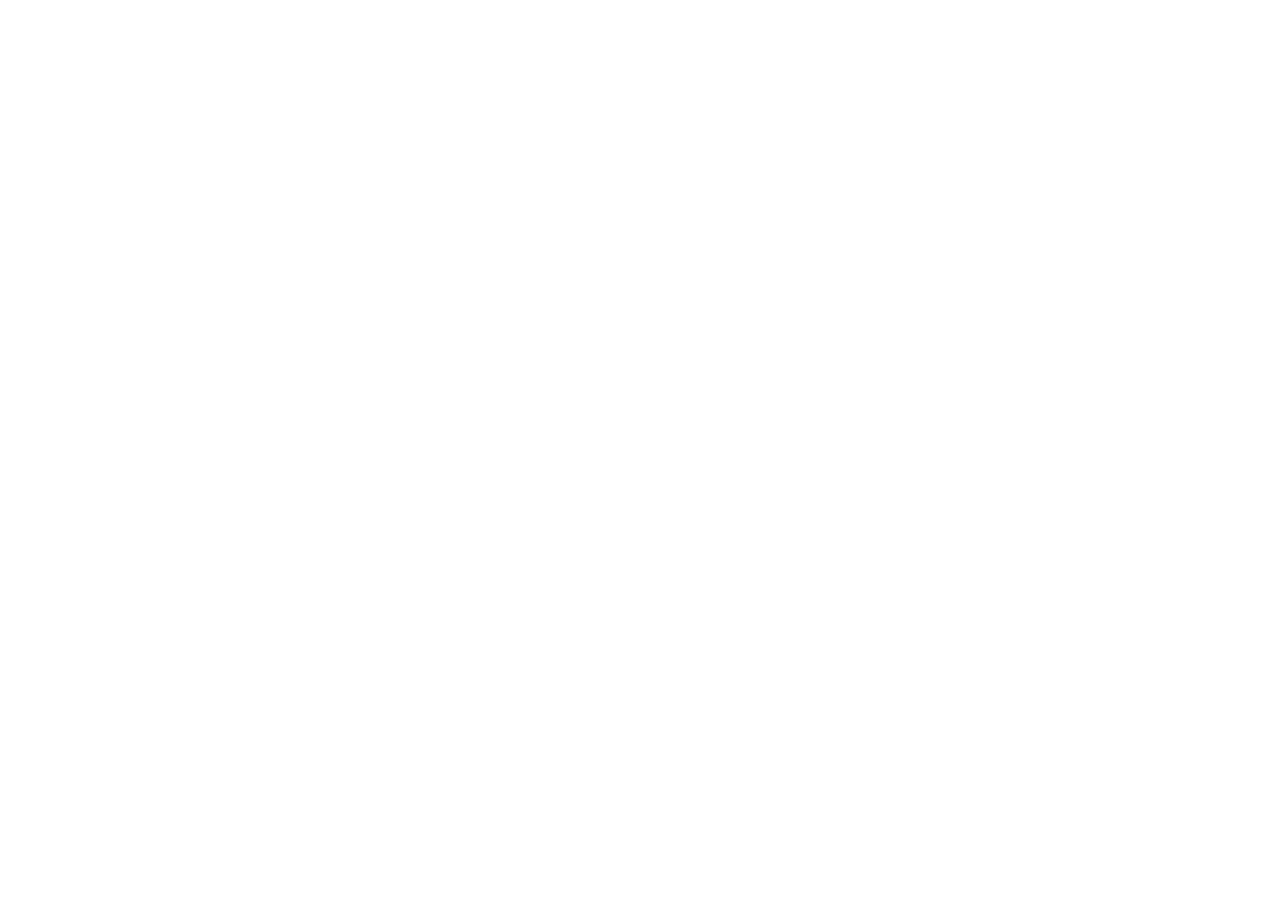
==== index.html @ 0b137566 "Added index.html file" ====
<!DOCTYPE html>
<html lang="en">
<head>
    <meta charset="UTF-8">
    <meta http-equiv="X-UA-Compatible" content="IE=edge">
    <meta name="viewport" content="width=device-width, initial-scale=1.0">
    <title>Document</title>
</head>
<body>
    
</body>
</html>
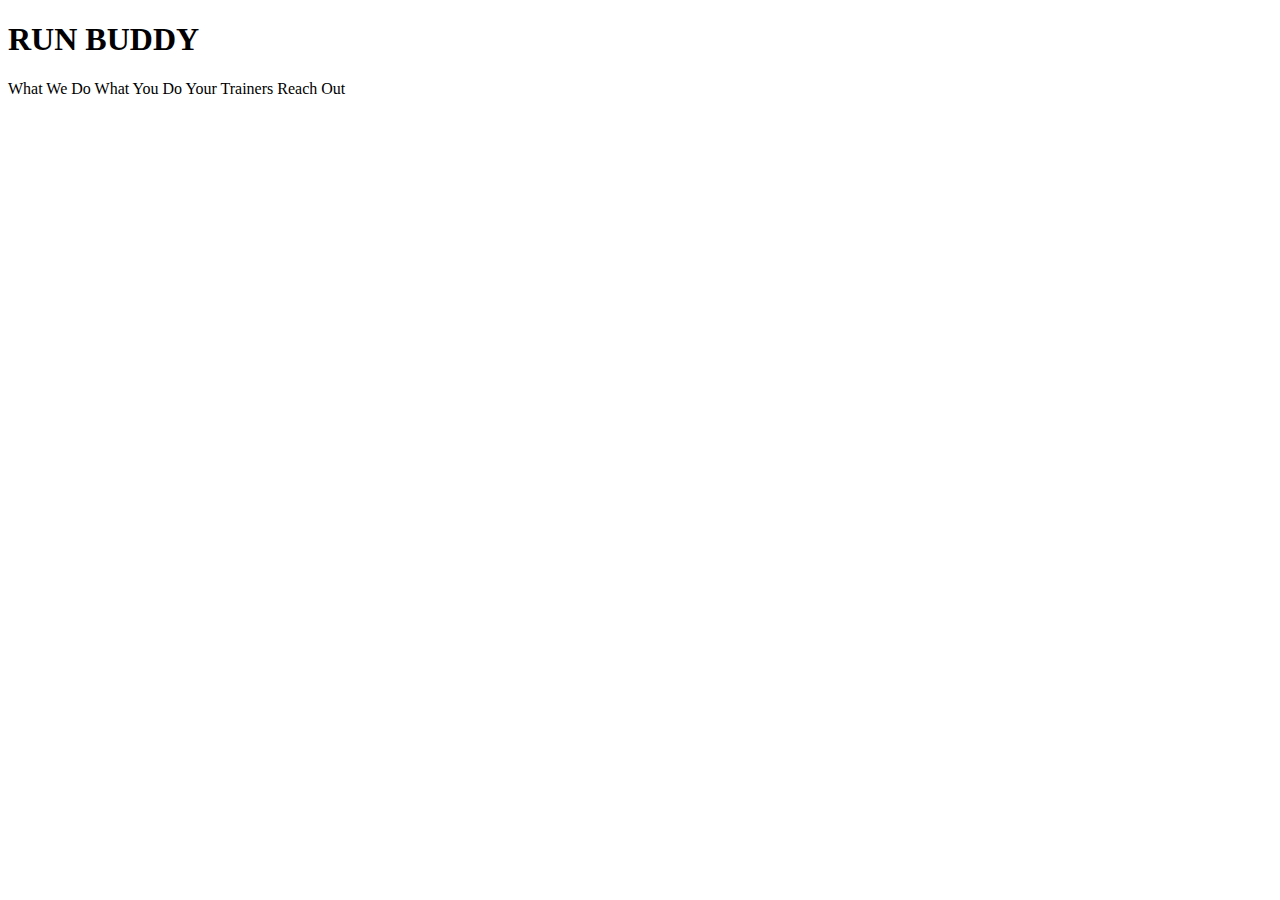
==== commit 9f1961f1: "add more link text" ====
--- a/index.html
+++ b/index.html
@@ -7,6 +7,7 @@
     <title>Document</title>
 </head>
 <body>
-    
+        <h1>RUN BUDDY</h1>
+        What We Do What You Do Your Trainers Reach Out
 </body>
 </html>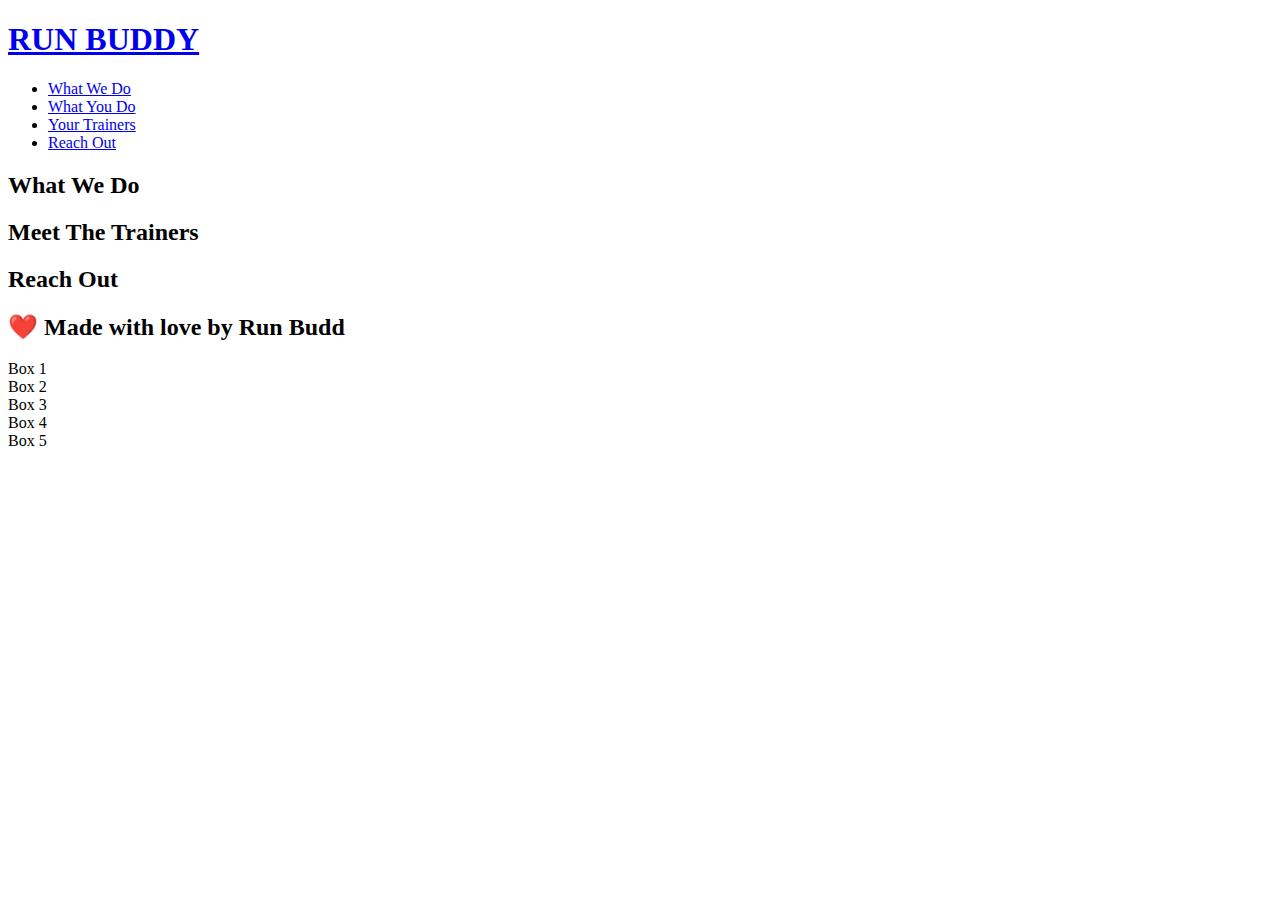
==== commit ae80e526: "add changes" ====
--- a/index.html
+++ b/index.html
@@ -7,7 +7,57 @@
     <title>Document</title>
 </head>
 <body>
-        <h1>RUN BUDDY</h1>
-        What We Do What You Do Your Trainers Reach Out
+    <header>
+        <h1>
+            <a href="/">RUN BUDDY</a>
+        </h1>
+    <!--This <a allow you to have hypertext the blue setting to a site. Unordered list-->
+        <nav>
+            <ul>
+                <li>
+                    <a href= "#what-we-do">What We Do</a>
+                </li>
+                <li>
+                    <a href= "#what-you-do">What You Do</a>
+                </li>
+                <li>
+                    <a href="#your-trainers">Your Trainers</a>
+                </li>
+                <li>
+                    <a href="#reach-out">Reach Out</a>
+                </li>
+            </ul>
+        </nav>
+    </header>
+    <section> </section>
+
+    <section> 
+        <h2>What We Do</h2>
+    </section>
+
+    <section> 
+        <h2>Meet The Trainers</h2>
+    </section>
+
+    <section> 
+        <h2>Reach Out</h2>
+    </section>
+
+    <footer> 
+        <h2>❤️ Made with love by Run Budd </h2>
+    </footer>
+
+        <div>Box 1</div>
+
+        <div> 
+            Box 2 
+
+            <div> Box 3
+
+                <div> Box 4</div>
+                <div> Box 5</div>
+            </div>
+        <!--By adding the &copy you are adding the copy emoji sign-->
+    </footer>
 </body>
 </html>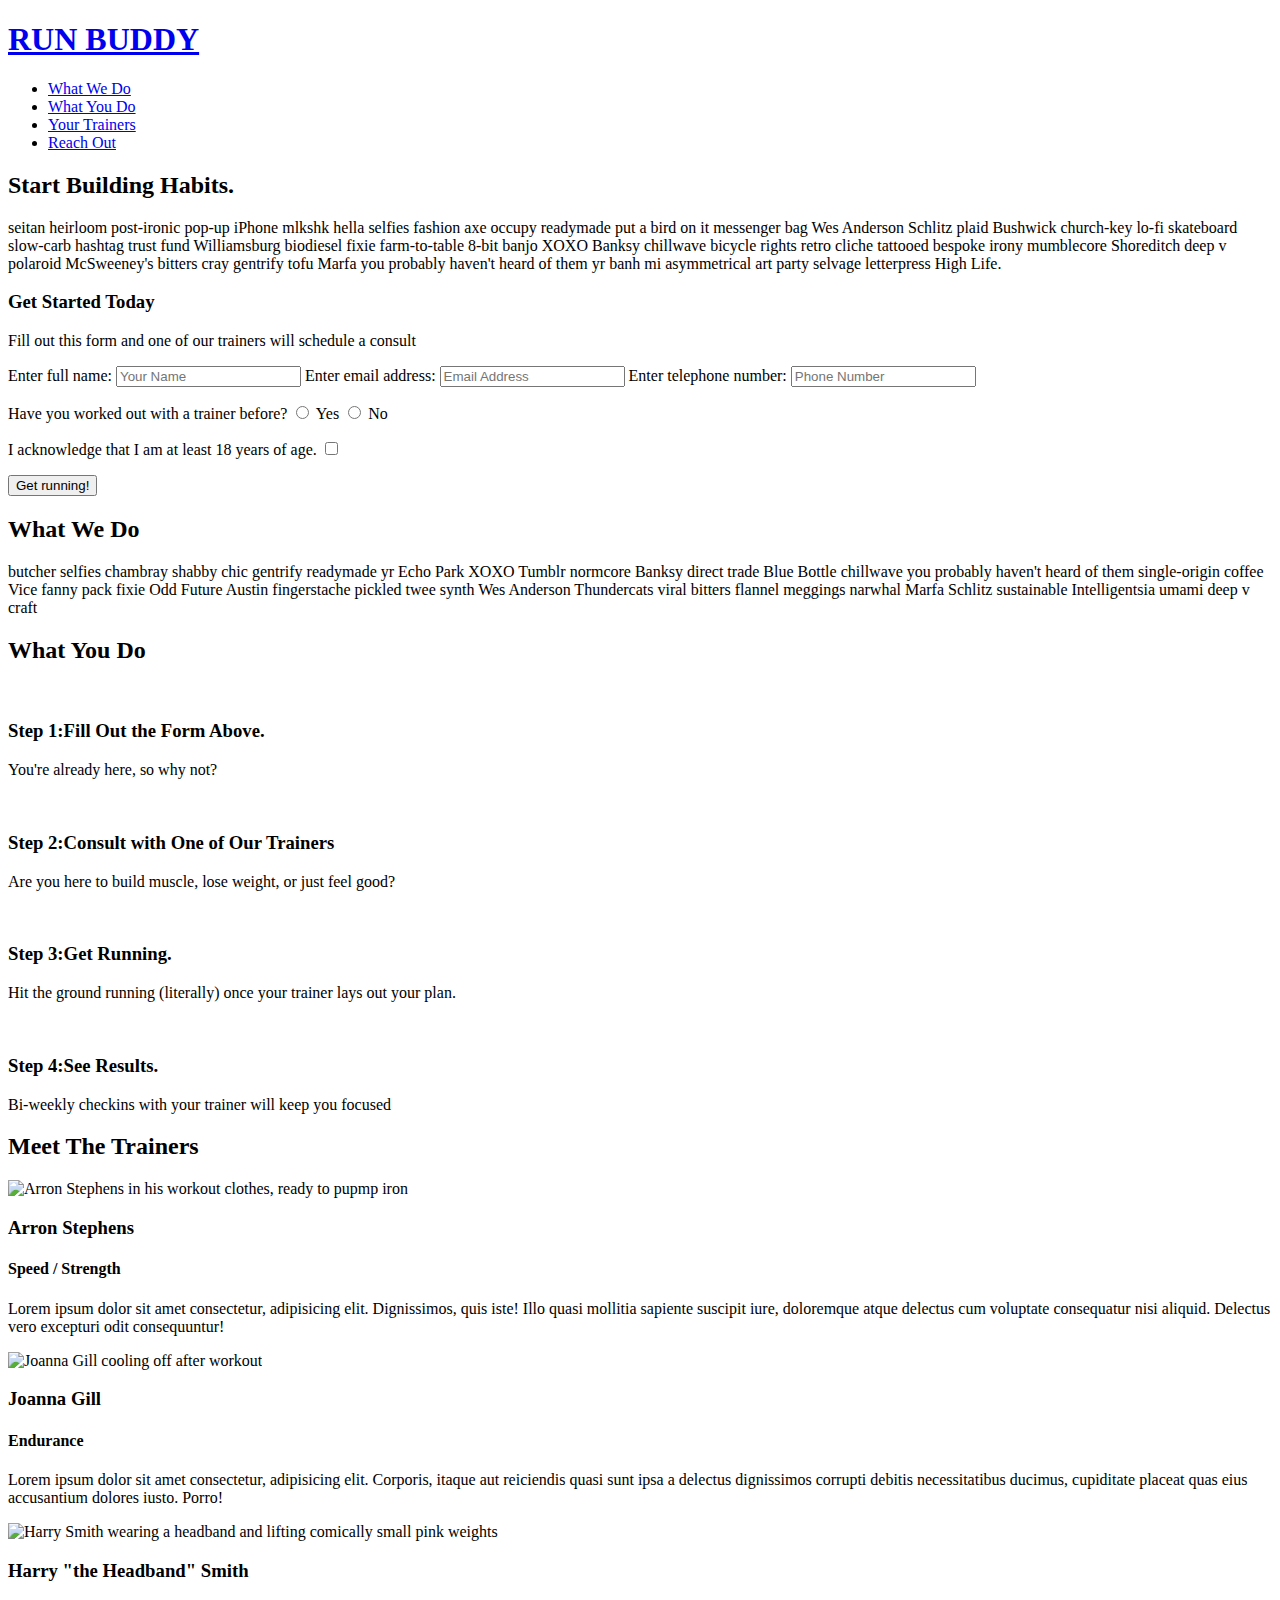
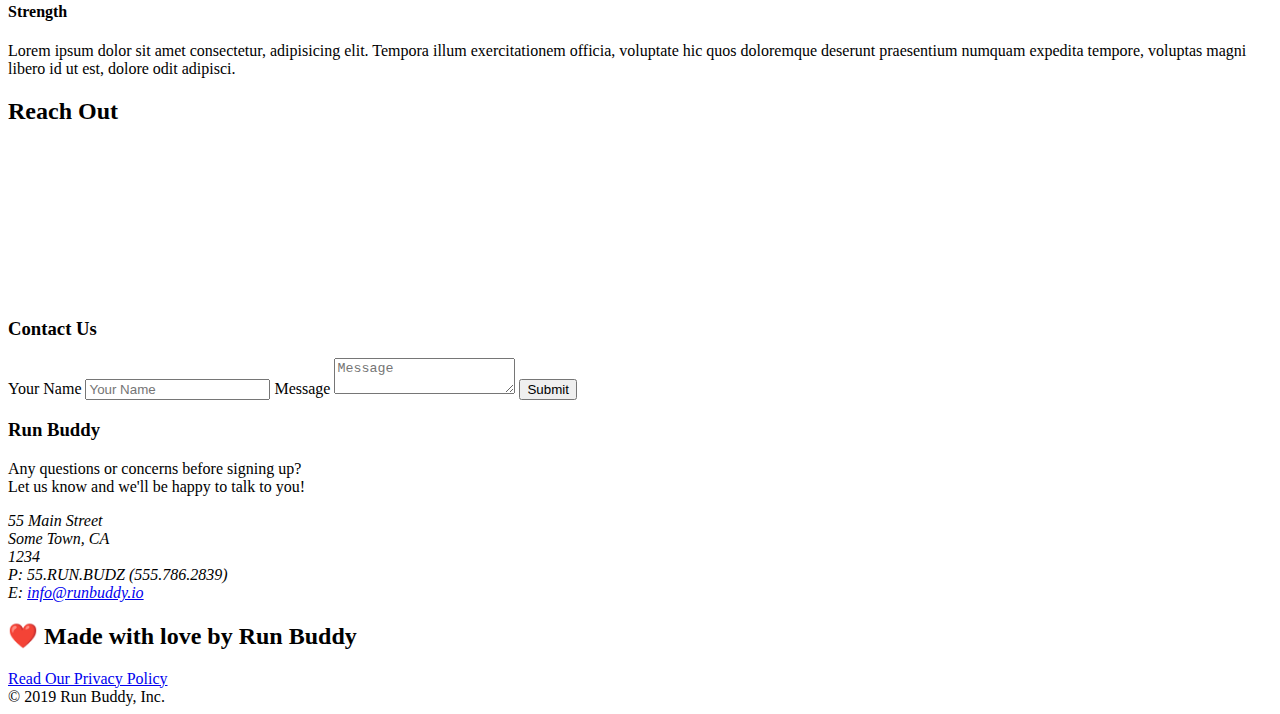
==== commit 34384346: "add contact form" ====
--- a/index.html
+++ b/index.html
@@ -2,11 +2,13 @@
 <html lang="en">
 <head>
     <meta charset="UTF-8">
-    <meta http-equiv="X-UA-Compatible" content="IE=edge">
-    <meta name="viewport" content="width=device-width, initial-scale=1.0">
-    <title>Document</title>
+    <title>Run Buddy</title>
+    <link rel='stylesheet' href="./assets/css/secondary-styles.css" />
+    <link rel="stylesheet" href="./assets/css/style.css" />
+    
 </head>
 <body>
+    <!--navigator-->
     <header>
         <h1>
             <a href="/">RUN BUDDY</a>
@@ -14,7 +16,9 @@
     <!--This <a allow you to have hypertext the blue setting to a site. Unordered list-->
         <nav>
             <ul>
-                <li>
+                <!--List items element-->
+                <li>
+                    <!--Anchor element-->
                     <a href= "#what-we-do">What We Do</a>
                 </li>
                 <li>
@@ -29,35 +33,173 @@
             </ul>
         </nav>
     </header>
-    <section> </section>
+    <!--hero/jumbotron-->
+    <section class="hero">
+        <div class="hero-cta">
+            <h2>Start Building Habits.</h2>
+            <p> seitan heirloom post-ironic pop-up iPhone mlkshk hella selfies fashion axe occupy readymade put a bird on it messenger bag Wes Anderson Schlitz plaid 
+                Bushwick church-key lo-fi skateboard slow-carb hashtag trust fund Williamsburg biodiesel fixie farm-to-table 8-bit banjo XOXO Banksy chillwave 
+                bicycle rights retro cliche tattooed bespoke irony mumblecore Shoreditch deep v polaroid McSweeney's bitters cray gentrify tofu Marfa you probably haven't 
+                heard of them yr banh mi asymmetrical art party selvage letterpress High Life.
+            </p>
+        </div>
+        <div class="hero-form">
+            <h3>Get Started Today</h3>
+            <p>Fill out this form and one of our trainers will schedule a consult</p>
+            <!--add form element-->
+            <form>
+                <lable for="name">Enter full name:</lable>
+                <input type="text" placeholder="Your Name" name="name" id="name" 
+                    class="form-input" />
+                <lable for="email">Enter email address:</lable>
+                <input type="text" placeholder="Email Address" name="email" id="email" 
+                    class="form-input"/>
+                <lable for="phone">Enter telephone number:</lable>
+                <input type="text" placeholder="Phone Number" name="phone" id="phone" 
+                    class-input="form-input" />
+                <p> 
+                    Have you worked out with a trainer before?
+                    <input type="radio" name="trainer-confirm" id="trainer-yes" />
+                    <lable for="trainer-yes">Yes</lable>
+                    <input type="radio" name="trainer-confirm" id="trainer-no" />
+                    <lable for="trainer-no">No</lable>
+                </p>
+                <p>
+                    <lable for="checkbox" >
+                        I acknowledge that I am at least 18 years of age. 
+                    </lable>
+                    <input type="checkbox" name="checkpoint1" id="checkbox" />
+                </p>
+                <button type="submit">
+                    Get running!
+                </button>
+            </form>
+        </div>
+    </section>
+<!--"what we do" section-->
+    <section id="what-we-do" class="intro" >
+            <h2 class="section-title primary-border">What We Do</h2>
+        <p>butcher selfies chambray shabby chic gentrify readymade yr Echo Park XOXO 
+            Tumblr normcore Banksy direct trade Blue 
+            Bottle chillwave you probably haven't heard of them single-origin coffee Vice 
+            fanny pack fixie Odd Future Austin 
+            fingerstache pickled twee synth Wes Anderson Thundercats viral bitters 
+            flannel meggings narwhal Marfa Schlitz sustainable Intelligentsia umami deep v craft
+        </p>
+    </section>
+<!--"what you do" section-->
+    <section id="what-you-do" class="steps" >
+            <h2 class="section-title secondary-border">What You Do</h2>
+        <div>
+            <!--insert this img element-->
+            <img src="./assets/image/step-1.svg" alt="" />
+            <h3>Step 1:<span>Fill Out the Form Above.</span></h3>
+            <p>You're already here, so why not?</p>
+        </div>
+        
+        <div>
+            <img src="./assets/image/step-2.svg" alt="" />
+            <h3> Step 2:<span>Consult with One of Our Trainers</span></h3>
+            <p> Are you here to build muscle, lose weight, or just feel good?</p>
+        </div>
+        
+        <div>
+            <img src="./assets/image/step-3.svg" alt="" />
+            <h3>Step 3:<span>Get Running.</span></h3>
+            <p>Hit the ground running (literally) once your trainer lays out your plan.</p>
+        </div>
 
-    <section> 
-        <h2>What We Do</h2>
-    </section>
+        <div>
+            <img src="./assets/image/step-4.svg" alt="" />
+            <h3> Step 4:<span>See Results.</span></h3>
+            <p>Bi-weekly checkins with your trainer will keep you focused</p>
+        </div>
+    </section>
+    
+<!--"meet the trainers" section-->
+    <section id="your-trainers" class= "trainers">
+        <h2 class="section-title primary-border">Meet The Trainers</h2>
+        <article class= "trainer" >
+            <img src="./assets/image/trainer-1.jpg" alt="Arron Stephens in his workout clothes, ready to pupmp iron" />
+            <div class="trainer-bio text-left">
+                <h3>Arron Stephens</h3>
+                <h4>Speed / Strength</h4>
+                <p>
+                    Lorem ipsum dolor sit amet consectetur, adipisicing elit. Dignissimos, quis iste! Illo quasi mollitia sapiente suscipit iure, doloremque atque delectus cum voluptate consequatur nisi aliquid. Delectus vero excepturi odit consequuntur!
+                </p>
+            </div>
+        </article>
+        <article class= "trainer" >
+            <img src="./assets/image/trainer-2.jpg" alt="Joanna Gill cooling off after workout" />
+            <div class="trainer-bio text-right">
+                <h3>Joanna Gill</h3>
+                <h4>Endurance</h4>
+                <p>
+                    Lorem ipsum dolor sit amet consectetur, adipisicing elit. Corporis, itaque aut reiciendis quasi sunt ipsa a delectus dignissimos corrupti debitis necessitatibus ducimus, cupiditate placeat quas eius accusantium dolores iusto. Porro!
+                </p>
+            </div>
+        </article>
+        <article class= "trainer" >
+            <img src="./assets/image/trainer-3.jpg" alt="Harry Smith wearing a headband and lifting comically small pink weights" />
+            <div class="trainer-bio text-left">
+                <h3>Harry "the Headband" Smith</h3>
+                <h4>Strength</h4>
+                <p>
+                    Lorem ipsum dolor sit amet consectetur, adipisicing elit. Tempora illum exercitationem officia, voluptate hic quos doloremque deserunt praesentium numquam expedita tempore, voluptas magni libero id ut est, dolore odit adipisci.
+                </p>
+            </div>
+        </article>
+    </section>
+    
+    <!--"reach out" section-->
+    <section id="reach-out" class="contact">
+        <h2 class="section-title secondary-border">Reach Out</h2>
+        <div class="contact-info">
+            <iframe 
+                src="https://www.google.com/maps/embed?pb=!1m18!1m12!1m3!1d3023.260033609936!2d-111.89326678428553!3d40.734303379329454!2m3!1f0!2f0!3f0!3m2!1i1024!2i768!4f13.1!3m3!1m2!1s0x87528aef41200529%3A0x5f329911844191d6!2sS%20Main%20St%2C%20Salt%20Lake%20City%2C%20UT!5e0!3m2!1sen!2sus!4v1617166473925!5m2!1sen!2sus" 
+                style="border:0;" 
+                allowfullscreen="" 
+                loading="lazy">
+            </iframe>
+            <div class="contact-form">
+                <h3>Contact Us</h3>
+                <form>
+                   <label for="contact-name">Your Name</label>
+                   <input type="text" id="contact-name" placeholder="Your Name" />
+              
+                   <label for="contact-message">Message</label>
+                   <textarea id="contact-message" placeholder="Message"></textarea>
+              
+                   <button type="submit">Submit</button>
+                  </form>
+            </div>
+            <div>
+                <h3>Run Buddy</h3>
+                    <p>
+                        Any questions or concerns before signing up?
+                        <br/>
+                        Let us know and we'll be happy to talk to you!
+                    </p>
+                <address>
+                    55 Main Street <br/>
+                    Some Town, CA <br/>
+                    1234 <br/>
+                    P: 55.RUN.BUDZ (555.786.2839) <br/>
+                     E: <a href="mailto:info@runbuddy.io">info@runbuddy.io</a>
+                </address>
+            </div>
+        </div>
 
-    <section> 
-        <h2>Meet The Trainers</h2>
     </section>
 
-    <section> 
-        <h2>Reach Out</h2>
-    </section>
-
+<!--footer-->
     <footer> 
-        <h2>❤️ Made with love by Run Budd </h2>
-    </footer>
-
-        <div>Box 1</div>
-
-        <div> 
-            Box 2 
-
-            <div> Box 3
-
-                <div> Box 4</div>
-                <div> Box 5</div>
-            </div>
+        <h2>❤️ Made with love by Run Buddy </h2>
+        <div>
+             <a href="#">Read Our Privacy Policy</a><br /> 
+            &copy; 2019 Run Buddy, Inc. 
+        </div>
         <!--By adding the &copy you are adding the copy emoji sign-->
-    </footer>
+    </footer> 
 </body>
 </html>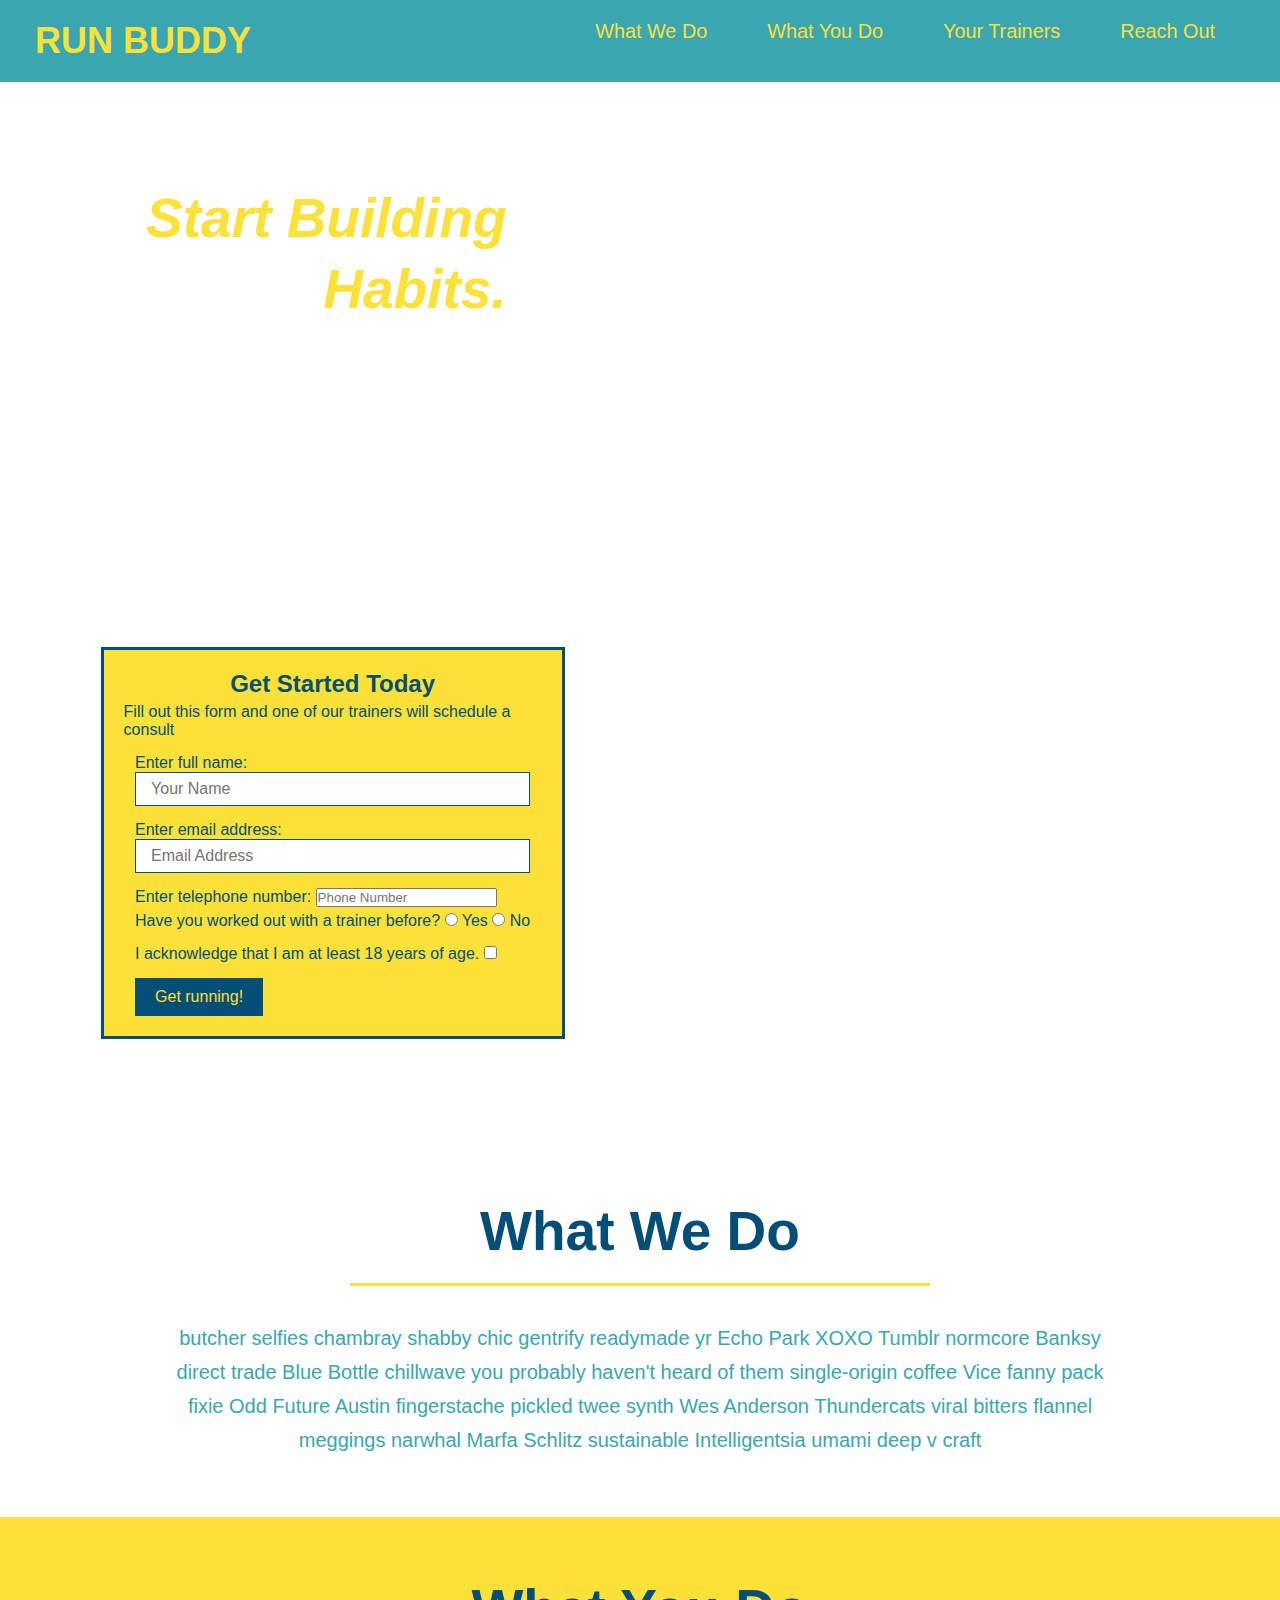
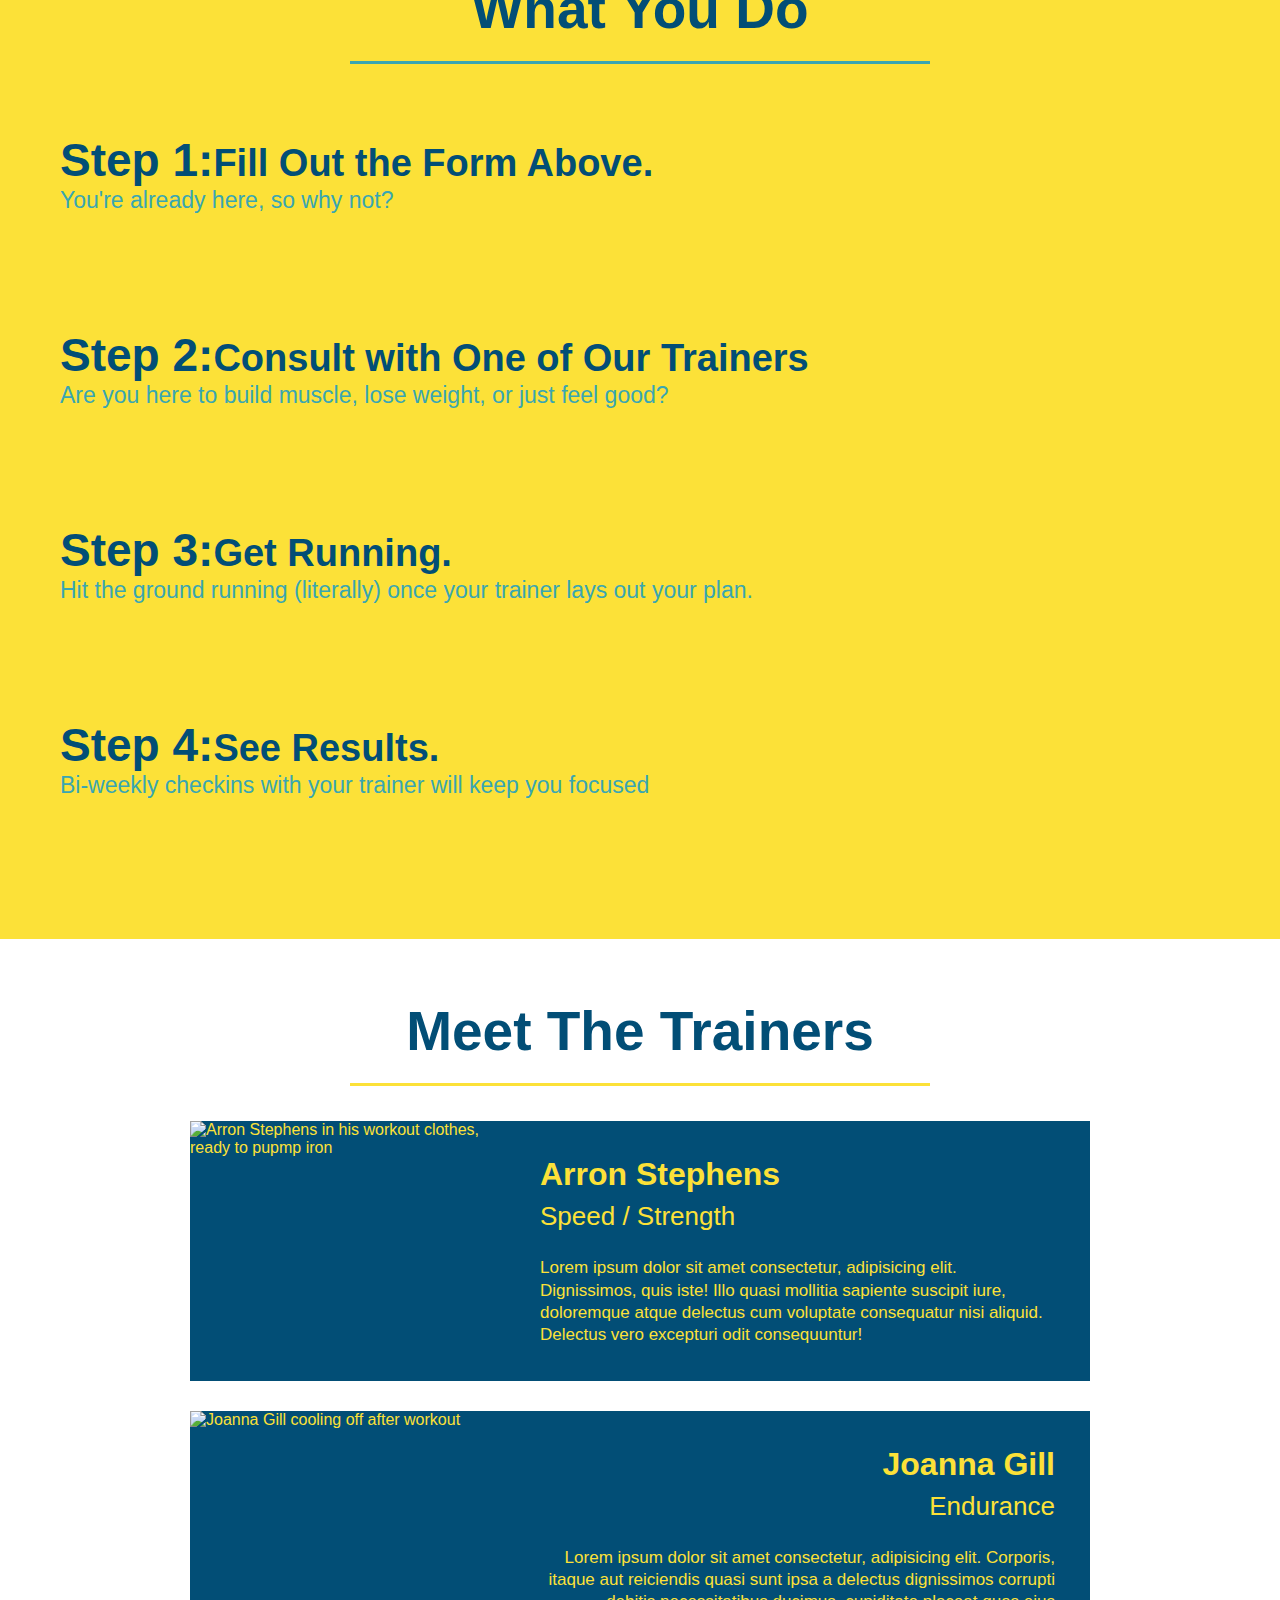
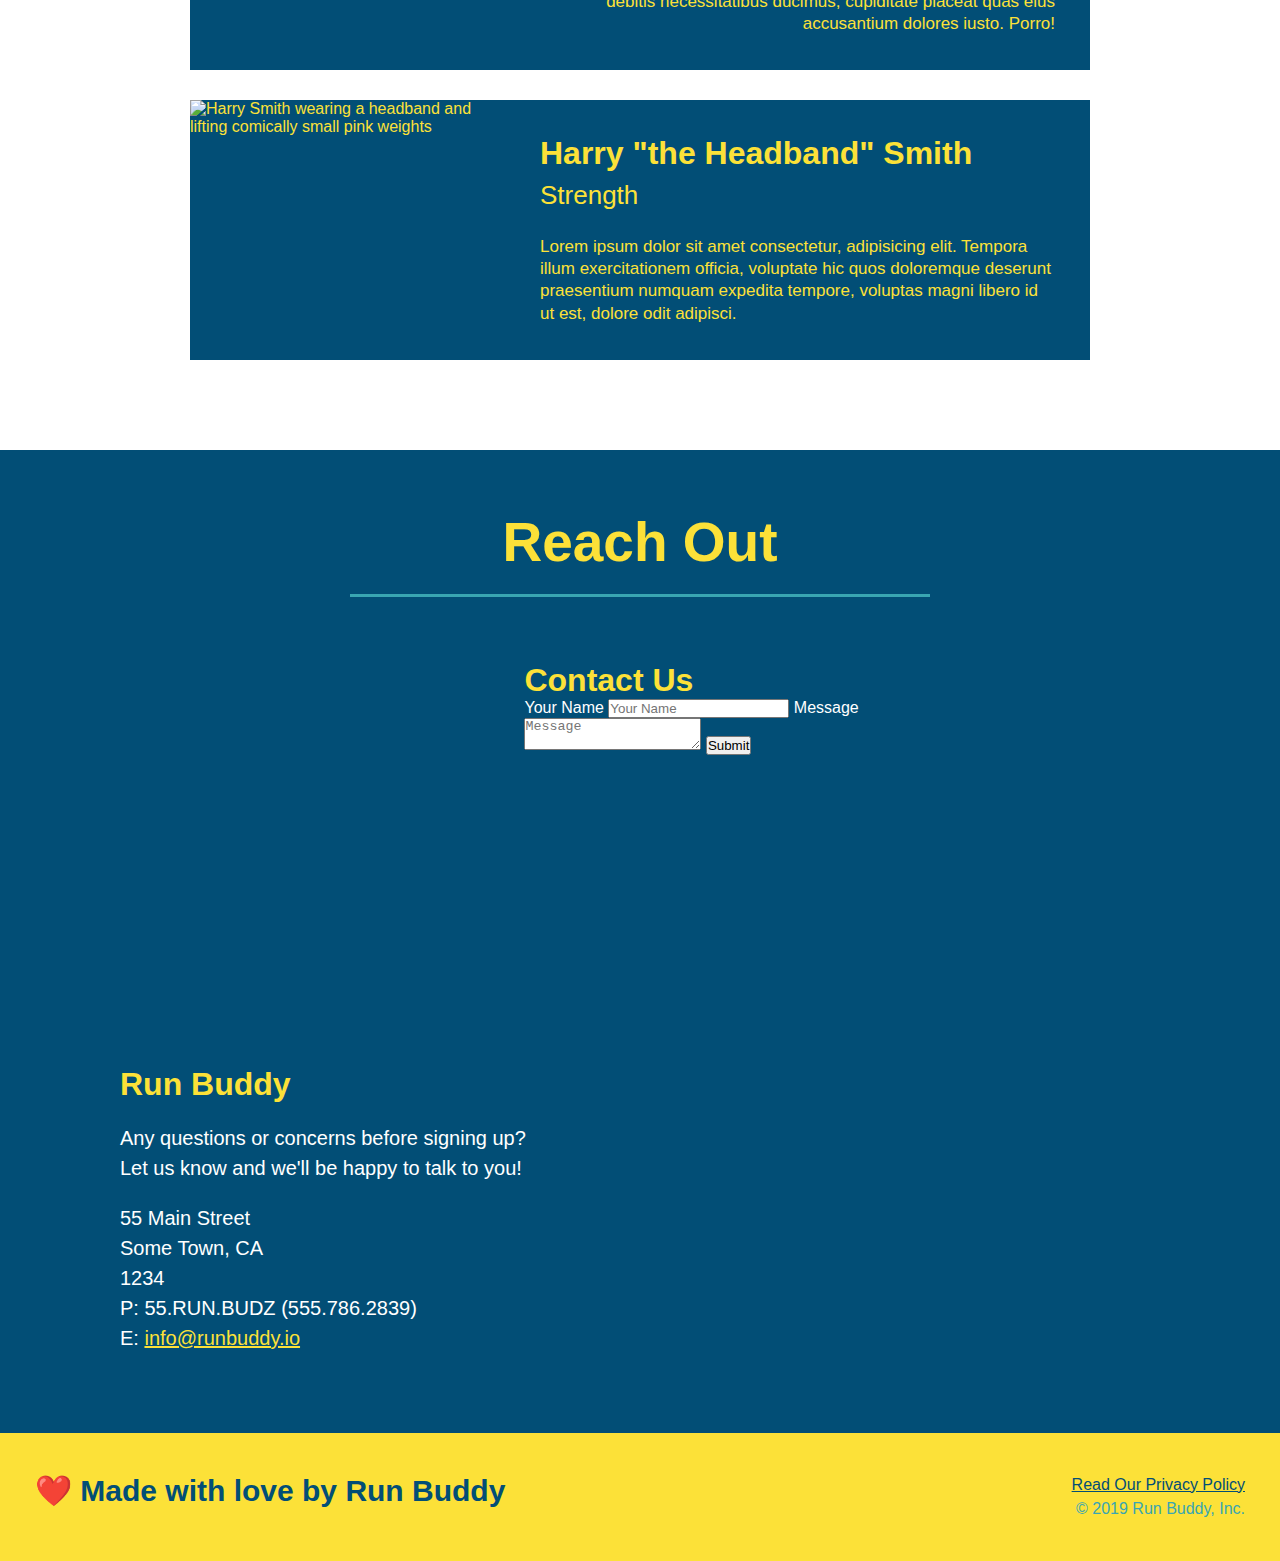
==== commit c25b6ac9: "add flexbox to section-title" ====
--- a/index.html
+++ b/index.html
@@ -2,10 +2,9 @@
 <html lang="en">
 <head>
     <meta charset="UTF-8">
-    <title>Run Buddy</title>
     <link rel='stylesheet' href="./assets/css/secondary-styles.css" />
     <link rel="stylesheet" href="./assets/css/style.css" />
-    
+    <title>Run Buddy</title>
 </head>
 <body>
     <!--navigator-->
@@ -78,17 +77,21 @@
     </section>
 <!--"what we do" section-->
     <section id="what-we-do" class="intro" >
+        <div class="flex-row">
             <h2 class="section-title primary-border">What We Do</h2>
-        <p>butcher selfies chambray shabby chic gentrify readymade yr Echo Park XOXO 
-            Tumblr normcore Banksy direct trade Blue 
-            Bottle chillwave you probably haven't heard of them single-origin coffee Vice 
-            fanny pack fixie Odd Future Austin 
-            fingerstache pickled twee synth Wes Anderson Thundercats viral bitters 
-            flannel meggings narwhal Marfa Schlitz sustainable Intelligentsia umami deep v craft
-        </p>
+        </div>
+        <div class="flex-row">
+            <p> butcher selfies chambray shabby chic gentrify readymade yr Echo Park XOXO 
+                Tumblr normcore Banksy direct trade Blue 
+                Bottle chillwave you probably haven't heard of them single-origin coffee Vice 
+                fanny pack fixie Odd Future Austin 
+                fingerstache pickled twee synth Wes Anderson Thundercats viral bitters 
+                flannel meggings narwhal Marfa Schlitz sustainable Intelligentsia umami deep v craft
+            </p>
+        </div>
     </section>
 <!--"what you do" section-->
-    <section id="what-you-do" class="steps" >
+    <section id="what-you-do" class="steps">
             <h2 class="section-title secondary-border">What You Do</h2>
         <div>
             <!--insert this img element-->
@@ -119,7 +122,7 @@
 <!--"meet the trainers" section-->
     <section id="your-trainers" class= "trainers">
         <h2 class="section-title primary-border">Meet The Trainers</h2>
-        <article class= "trainer" >
+        <article class= "trainer">
             <img src="./assets/image/trainer-1.jpg" alt="Arron Stephens in his workout clothes, ready to pupmp iron" />
             <div class="trainer-bio text-left">
                 <h3>Arron Stephens</h3>
@@ -150,7 +153,6 @@
             </div>
         </article>
     </section>
-    
     <!--"reach out" section-->
     <section id="reach-out" class="contact">
         <h2 class="section-title secondary-border">Reach Out</h2>
@@ -202,4 +204,4 @@
         <!--By adding the &copy you are adding the copy emoji sign-->
     </footer> 
 </body>
-</html>+</html>
--- a/assets/css/style.css
+++ b/assets/css/style.css
@@ -0,0 +1,301 @@
+/* by adding the margin will get rid of any space on the 0,0 on the left side of the page)
+Padding will change the position of the text in the box the space inbetween*/
+* {
+    margin: 0; 
+    padding: 0;
+    box-sizing: border-box;
+}
+
+body {
+    /* more on this crazy alphanumerical value in a minute! */
+    color: #39a6b2;
+    font-family: Helvetica, Arial, sans-serif;
+}
+/*applies to the <header>*/
+header {
+    padding: 20px 35px; 
+    background-color: #39a6b2;
+    display:flex;
+    justify-content: space-between;
+    flex-wrap: wrap;
+}
+
+header h1 { 
+    font-weight: bold; 
+    font-size:36px; 
+    color: #fce138; 
+    margin: 0;
+}
+
+header a { 
+    text-decoration: none; 
+    color: #fce138;
+}
+
+/* The inline makes it all for a line, 
+the margine determines how close or far they are */
+header nav ul {
+    display: flex;
+    flex-wrap: wrap;
+    justify-content: space-between;
+    align-items: center;
+    list-style: none;
+}
+
+header nav ul li a { 
+    margin: 0 30px; 
+    font-weight: lighter; 
+    font-size: 1.55vw;
+}
+
+footer {
+    background: #fce138;
+    width: 100%;
+    padding: 40px 35px;
+    display: flex;
+    justify-content: space-between;
+    flex-wrap: wrap;
+}
+
+footer h2 { 
+    color: #024e76;
+    font-size: 30px; 
+    margin: 0; 
+}
+footer div {  
+    line-height: 1.5;
+    text-align: right;
+}
+
+footer a { 
+    color: #024e76;
+}
+
+section {
+    padding: 60px;
+}
+
+/* Hero Style Start */
+.hero {
+    background-image: url("../image/hero-bg.jpeg");
+    background-size: cover;
+    background-position: center;
+}
+/* Hero Style End */
+
+.hero-form {
+    border: 3px solid #024e76;
+    background-color:#fce138;
+    padding: 20px; 
+    color: #024e76;
+    display: flex;
+    justify-content: center;
+    flex-wrap: wrap;
+    width: 40%;
+    margin: 3.5%;
+}
+
+.hero-form h3 {
+    font-size: 24px;
+    margin: 0;
+}
+.hero-form p {
+    margin: 5px 0 15px 0;
+}
+
+.hero-cta {
+    width: 35%;
+    text-align: right;
+    margin: 3.5%;
+    color: #fff;
+    font-size: 18px;
+    line-height: 1.3;
+}
+
+.hero-cta h2 {
+    font-style: italic;
+    font-size: 55px;
+    color: #fce138;
+}
+.form-input {
+    border: 1px solid #024e76;
+    display: block;
+    padding: 7px 15px;
+    font-size: 16px;
+    color: #024e76;
+    width: 100%;
+    margin-bottom: 15px;
+}
+
+.hero-form label {
+    margin: 0 5px;
+}
+
+.hero-form button {
+    background-color: #024e76;
+    color:#fce138;
+    border: none;
+    padding: 10px 20px;
+    font-size:16px;
+}
+
+/*.intro h2 {
+    font-size: 55px;
+    color: #024e76;
+    margin-bottom: 35px;
+    padding: 0 100px 20px 100px;
+    border-bottom: 3px solid;
+    border-color: #fce138;
+  } 
+  
+  We are going to take this away because with the SECTION-TITLE 
+  made it more consise. We also removed the step.h2*/
+
+.intro p {
+    line-height: 1.7;
+    color: #39a6b2;
+    width: 80%; 
+    /* the paragraph shrunk with 80% therefore it does not look centered the inline block helps with that 
+    if you add margin 0 and auto */
+    font-size: 20px; 
+    margin: 0 auto;
+    text-align: center;
+}
+
+.steps {
+    background-color: #fce138;
+}
+
+.section-title {
+    font-size: 55px;
+    color: #024e76; 
+    border-bottom: 3px solid;
+    padding-bottom: 20px;
+    text-align: center;
+    margin: 0 auto 35px auto;
+    width: 50%;
+}
+.primary-border { 
+    border-color: #fce138;
+}
+
+.secondary-border {
+    border-color: #39a6b2;
+}
+
+.steps div {
+    margin-bottom: 80px;
+}
+
+.steps img {
+    width: 15%;
+    margin: 10px 0;
+}
+
+.steps h3 {
+    color: #024e76;
+    font-size: 46px;
+    margin-top: 10px;
+}
+
+.steps p {
+    color: #39a6b2;
+    font-size: 23px;
+}
+
+.steps span {
+    font-size: 38px;
+}
+
+/* REACH OUT STYLE STARTS*/
+.trainers {
+    
+}
+
+.trainer {
+    width: 900px; 
+    margin: 0 auto 30px auto;
+    background: #024e76;
+    color: #fce138;
+    overflow: auto;
+    /* this allows is to have it centered and in the middle */
+}
+
+.trainer img {
+    width: 35%;
+    float: left; 
+}
+
+.trainer-bio {
+    padding: 35px;
+    float: left;
+    width: 65%; 
+}
+.text-left {
+    text-align: left;
+}
+
+.text-right {
+    text-align: right;
+}
+
+.trainer-bio h3 {
+    font-size: 32px;
+    margin-bottom: 8px;
+}
+
+.trainer-bio h4 {
+    font-weight: lighter;
+    font-size: 26px;
+    margin-bottom: 25px;
+}
+
+.trainer-bio p {
+    font-size: 17px;
+    line-height: 1.3;
+}
+
+/* Reachout Section */
+
+.contact {
+    background: #024e76;
+}
+.contact h2 {
+    color: #fce138;
+}
+
+.contact-info iframe {
+    width: 400px;
+    height: 400px;   
+}
+
+.contact-info div {
+    width: 410px;
+    display: inline-block;
+    vertical-align: top;
+    text-align: left;
+    margin: 30px 0 0 60px;
+    color: white;
+}
+
+.contact-info h3 {
+    color: #fce138;
+    font-size: 32px;
+}
+
+.contact-info p, .contact-info address {
+    margin: 20px 0;
+    line-height: 1.5; 
+    font-size: 20px;
+    font-style: normal;
+}
+
+.contact-info a {
+    color: #fce138;
+}
+
+.flex-row {
+    display: flex;
+}
+
+/* REACH OUT STYLES END */